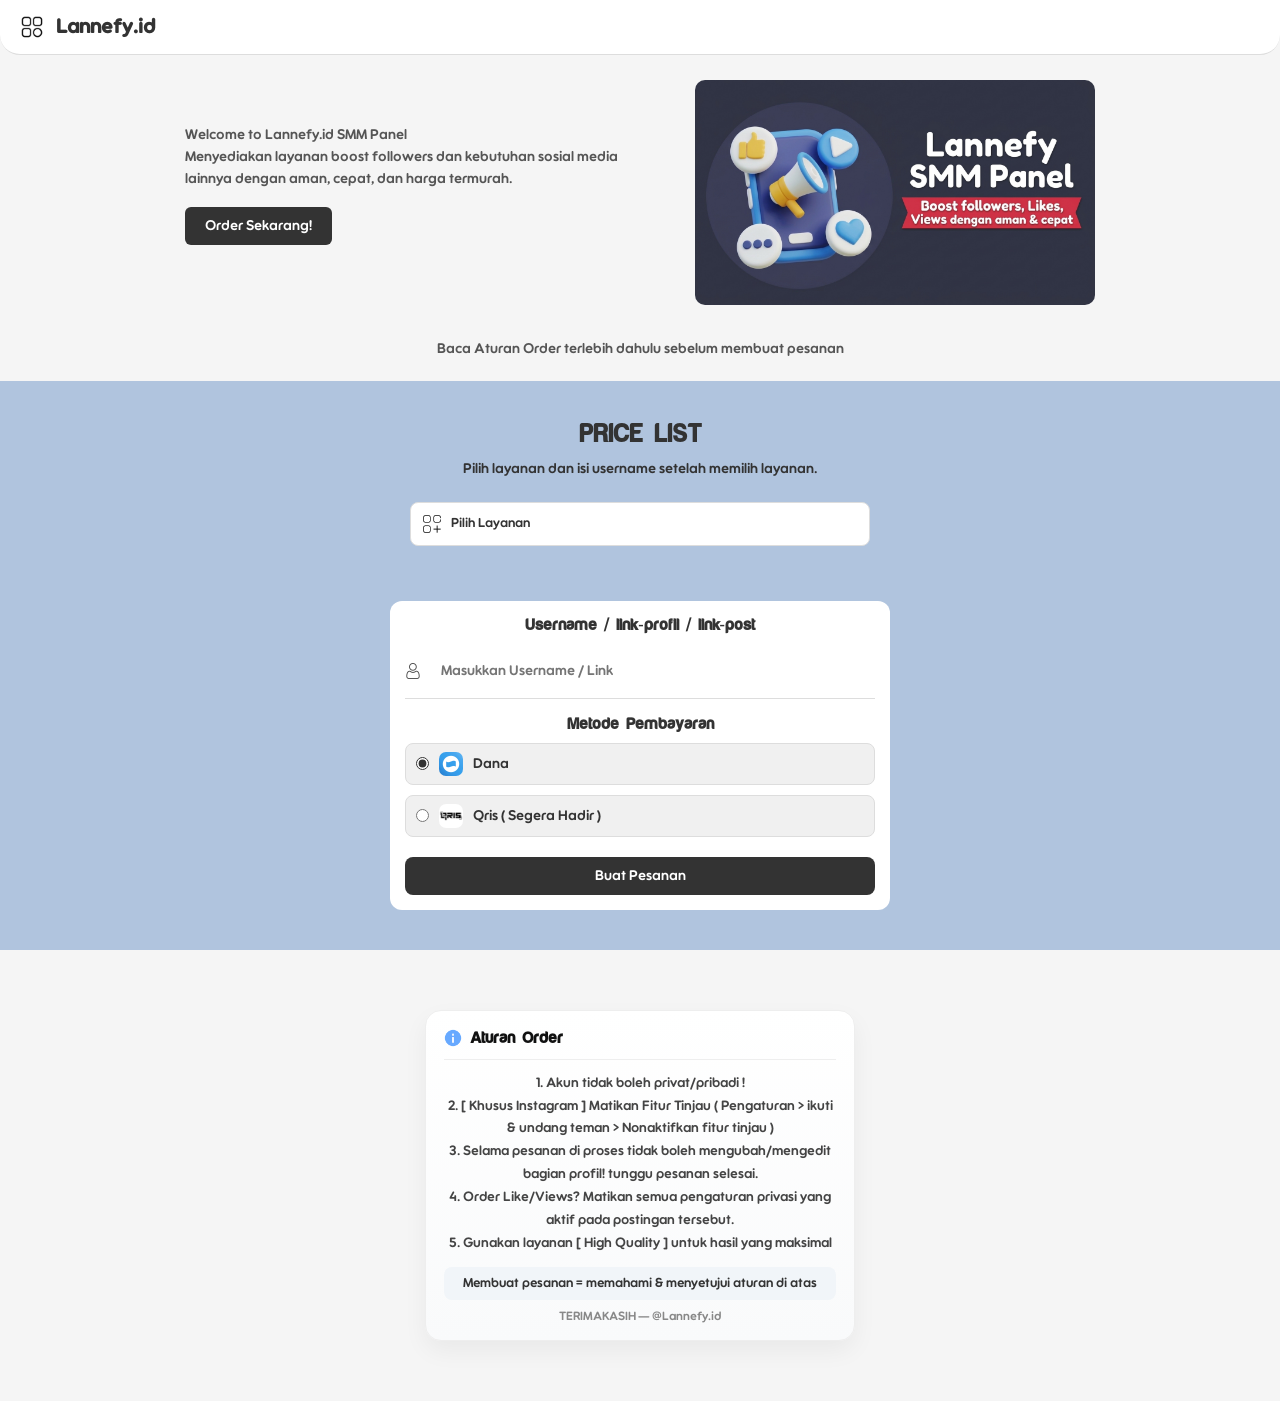
==== index.html @ aa4b80cf "Add files via upload" ====
<!DOCTYPE html>
<html lang="id">
<head>
  <meta charset="UTF-8">
  <meta name="viewport" content="width=device-width, initial-scale=1.0">
  <title>Lannefy</title>

  <link rel="stylesheet" href="styles.css">
  <link rel="stylesheet" href="css1.css">
  <link rel="stylesheet" href="css2.css">
  <link rel="stylesheet" href="css3.css">
</head>
<body>

  <!-- HEADER -->
  <header class="header">
    <div class="left">
      <img src="pict/nav.png" class="hamburger" id="menuBtn">
      <div class="logo">Lannefy.id</div>
    </div>
  </header>

  <!-- SIDEBAR -->
  <aside class="sidebar" id="sidebar">
    
    <nav class="menu">
      <a href="#home"><img src="pict/home.png"> Home</a>
      <a href="#price"><img src="pict/pricelist.png"> Price List</a>
      <a href="#aturan"><img src="pict/aturan.png"> Aturan Order</a>
     
    </nav>
  </aside>

  <!-- OVERLAY -->
  <div class="overlay" id="overlay"></div>

  <!-- CONTENT -->
  <main class="content">

    <!-- HOME -->
    <section id="home">
      <div class="hero">
        <div class="hero-text">
          <p class="desc">
            Welcome to Lannefy.id SMM Panel<br>
            Menyediakan layanan boost followers dan kebutuhan sosial media lainnya dengan aman, cepat, dan harga termurah.
          </p>
          <br>
          <div class="fake-btn">Order Sekarang!</div>
        </div>

        <div class="hero-image">
          <img src="pict/banner.png" class="hero-banner">
        </div>
      </div>
      <p class="desc">Baca Aturan Order terlebih dahulu sebelum membuat pesanan</p>
    </section>
    
    <!-- REKOMENDASI -->



    <!-- PRICE -->
    <section id="price">
      <div class="price-box">

        <h2>PRICE LIST</h2>
        <p style="font-size: 14px; margin-top:10px;">
          Pilih layanan dan isi username setelah memilih layanan.
        </p>
        <br>

        <!-- SELECT -->
        <div class="option-select" id="optionBtn">
          <img src="pict/option.png">
          <span id="selectedOption">Pilih Layanan</span>
        </div>

        <!-- DROPDOWN -->
        <div class="option-list" id="optionList">

          <div class="option-item" data-target="supercheap"><img src="pict/instagram.png"> Followers IG Super Murah (Drop+)</div>
          <div class="option-item" data-target="hq"><img src="pict/instagram.png"> Followers IG High Quality (Awet)</div>
          <div class="option-item" data-target="indo"><img src="pict/instagram.png"> Followers IG Indonesia</div>
          <div class="option-item" data-target="like"><img src="pict/instagram.png"> Likes Instagram (Awet 75-90%)</div>
          <div class="option-item" data-target="views"><img src="pict/instagram.png"> Reel Instagram views (All Video)</div>
          <div class="option-item" data-target="story"><img src="pict/instagram.png"> Story Views Instagram (Indo)</div>
          <div class="option-item" data-target="viewstt"><img src="pict/tiktok.png"> Views post TikTok</div>
          <div class="option-item" data-target="likestt"><img src="pict/tiktok.png"> Likes Post TikTok</div>
          <div class="option-item" data-target="folltt"><img src="pict/tiktok.png"> Followers TikTok S-1 (High Quality)</div>

        </div>

        <!-- PRICE LIST -->
        <div class="price-list">

          <!-- (SEMUA PRICE LIST KAMU — TIDAK DIUBAH) -->
          <!-- supercheap -->
          <div class="price-content" id="supercheap">
            <div class="price-item"><span>2.000 Followers</span><span>15.000</span></div>
            <div class="price-item"><span>3.000 Followers</span><span>17.500</span></div>
            <div class="price-item"><span>4.000 Followers</span><span>23.000</span></div>
            <div class="price-item"><span>5.000 Followers</span><span>59.000</span></div>
            <div class="price-item"><span>7.000 Followers</span><span>40.000</span></div>
            <div class="price-item"><span>10.000 Followers</span><span>56.000</span></div>
            <div class="price-item"><span>15.000 Followers</span><span>82.000</span></div>
            <div class="price-item"><span>20.000 Followers</span><span>111.000</span></div>
          </div>

          <!-- hq -->
          <div class="price-content" id="hq">
            <div class="price-item"><span>500 Followers</span><span>15.000</span></div>
            <div class="price-item"><span>1.000 Followers</span><span>18.000</span></div>
            <div class="price-item"><span>2.000 Followers</span><span>35.000</span></div>
            <div class="price-item"><span>3.000 Followers</span><span>52.000</span></div>
            <div class="price-item"><span>4.000 Followers</span><span>67.000</span></div>
            <div class="price-item"><span>5.000 Followers</span><span>83.000</span></div>
            <div class="price-item"><span>10.000 Followers</span><span>177.000</span></div>
          </div>

          <!-- indo -->
          <div class="price-content" id="indo">
            <div class="price-item"><span>200 Followers</span><span>13.000</span></div>
            <div class="price-item"><span>300 Followers</span><span>16.500</span></div>
            <div class="price-item"><span>500 Followers</span><span>26.000</span></div>
            <div class="price-item"><span>1.000 Followers</span><span>49.000</span></div>
            <div class="price-item"><span>2.000 Followers</span><span>97.000</span></div>
            <div class="price-item"><span>3.000 Followers</span><span>145.000</span></div>
            <div class="price-item"><span>5.000 Followers</span><span>255.000</span></div>
          </div>

          <!-- like -->
          <div class="price-content" id="like">
            <div class="price-item"><span>4.000 Like</span><span>13.000</span></div>
            <div class="price-item"><span>5.000 Like</span><span>15.000</span></div>
            <div class="price-item"><span>7.000 Like</span><span>19.500</span></div>
            <div class="price-item"><span>10.000 Like</span><span>27.000</span></div>
            <div class="price-item"><span>15.000 Like</span><span>41.000</span></div>
            <div class="price-item"><span>20.000 Like</span><span>55.000</span></div>
            <div class="price-item"><span>30.000 Like</span><span>81.000</span></div>
            <div class="price-item"><span>50.000 Like</span><span>140.000</span></div>
          </div>

          <!-- views -->
          <div class="price-content" id="views">
            <div class="price-item"><span>50.000 Views</span><span>13.000</span></div>
            <div class="price-item"><span>100.000 Views</span><span>17.000</span></div>
            <div class="price-item"><span>200.000 Views</span><span>34.000</span></div>
            <div class="price-item"><span>300.000 Views</span><span>51.000</span></div>
            <div class="price-item"><span>500.000 Views</span><span>85.000</span></div>
            <div class="price-item"><span>1 Juta Views</span><span>180.000</span></div>
          </div>

          <!-- story -->
          <div class="price-content" id="story">
            <div class="price-item"><span>1.500 Story Views</span><span>13.000</span></div>
            <div class="price-item"><span>2.000 Story Views</span><span>16.000</span></div>
            <div class="price-item"><span>3.000 Story Views</span><span>23.000</span></div>
            <div class="price-item"><span>4.000 Story Views</span><span>29.000</span></div>
            <div class="price-item"><span>5.000 Story Views</span><span>38.000</span></div>
          </div>

          <!-- viewstt -->
          <div class="price-content" id="viewstt">
            <div class="price-item"><span>30.000 Views</span><span>13.000</span></div>
            <div class="price-item"><span>50.000 Views</span><span>18.000</span></div>
            <div class="price-item"><span>100.000 Views</span><span>37.000</span></div>
            <div class="price-item"><span>200.000 Views</span><span>74.000</span></div>
            <div class="price-item"><span>500.000 Views</span><span>185.000</span></div>
            <div class="price-item"><span>1 Juta Views</span><span>370.000</span></div>
          </div>

          <!-- likestt -->
          <div class="price-content" id="likestt">
            <div class="price-item"><span>20.000 Like</span><span>14.000</span></div>
            <div class="price-item"><span>30.000 Like</span><span>17.000</span></div>
            <div class="price-item"><span>40.000 Like</span><span>22.000</span></div>
            <div class="price-item"><span>50.000 Like</span><span>27.000</span></div>
            <div class="price-item"><span>70.000 Like</span><span>37.000</span></div>
            <div class="price-item"><span>100.000 Like</span><span>51.000</span></div>
            <div class="price-item"><span>300.000 Like</span><span>152.000</span></div>
            <div class="price-item"><span>500.000 Like</span><span>250.000</span></div>
            <div class="price-item"><span>1 Juta Like</span><span>500.000</span></div>
          </div>

          <!-- folltt -->
          <div class="price-content" id="folltt">
            <div class="price-item"><span>350 Followers</span><span>13.000</span></div>
            <div class="price-item"><span>500 Followers</span><span>16.000</span></div>
            <div class="price-item"><span>700 Followers</span><span>21.000</span></div>
            <div class="price-item"><span>1.000 Followers</span><span>30.000</span></div>
            <div class="price-item"><span>2.000 Followers</span><span>60.000</span></div>
            <div class="price-item"><span>3.000 Followers</span><span>89.000</span></div>
            <div class="price-item"><span>5.000 Followers</span><span>150.000</span></div>
            <div class="price-item"><span>10.000 Followers</span><span>300.000</span></div>
          </div>

        </div>
      </div>
         <!-- FORM ORDER (PINDAH KE LUAR PRICE BIAR GA ERROR) -->
 <section id="order">    
  <div class="order-box">    
    <h3 class="order-title">Username / link-profil / link-post</h3>  

    <!-- USERNAME -->    
    <div class="input-group">    
      <img src="pict/username.png">    
      <input type="text" id="username" placeholder="Masukkan Username / Link">    
    </div>    

    <!-- METODE PEMBAYARAN -->    
    <br>    
    <h3 class="order-title">Metode Pembayaran</h3>    

    <div class="payment-methods">    
      <label class="payment-option">    
        <input type="radio" name="payment" value="Dana" data-logo="pict/dana.png" data-name="Dana" checked>    
        <img src="pict/dana.png"> Dana    
      </label>    
  

      <label class="payment-option">    
        <input type="radio" name="payment" value="Qris" data-logo="pict/qris.png" data-name="Qris">    
        <img src="pict/qris.png"> Qris ( Segera Hadir )  
      </label>    
    </div>    

    <!-- BUTTON -->    
    <button class="order-btn" id="orderBtn">Buat Pesanan</button>

  </div>    
</section>  

</section>    


<!-- ATURAN -->    
<section id="aturan">    
  <section id="order">    
    <div class="order-box">    

      <h1 class="aturan-title">
        <img src="pict/info.png" alt="info">
        Aturan Order
      </h1>    

      <hr>    

      <p class="aturan-list">
        1. Akun tidak boleh privat/pribadi !<br>    
        2. [ Khusus Instagram ] Matikan Fitur Tinjau ( Pengaturan > ikuti & undang teman > Nonaktifkan fitur tinjau ) <br>    
        3. Selama pesanan di proses tidak boleh mengubah/mengedit bagian profil! tunggu pesanan selesai. <br>    
        4. Order Like/Views? Matikan semua pengaturan privasi yang aktif pada postingan tersebut.  <br>
        5. Gunakan layanan [ High Quality ] untuk hasil yang maksimal        
        
      </p>    

      <p class="aturan-note">
        Membuat pesanan = memahami & menyetujui aturan di atas
      </p>    

      <p class="aturan-footer">
        TERIMAKASIH — @Lannefy.id
      </p>    

    </div>
  </section>
</section>

</main>    


<!-- POPUP -->
<div class="popup" id="popup">    
  <div class="popup-box">  

    <div class="popup-header">    
      <img src="pict/detail.png" alt="Detail">    
      <span>Detail Pesanan</span>    
    </div>    

    <!-- ROWS DETAIL -->    
    <div class="popup-row">    
      <span class="label">Username</span>    
      <span class="value" id="detailUser">-</span>    
    </div>    

    <div class="popup-row">    
      <span class="label">Layanan</span>    
      <span class="value" id="detailService">-</span>    
    </div>    

    <div class="popup-row">    
      <span class="label">Pesanan</span>    
      <span class="value" id="detailPrice">-</span>    
    </div>    

    <div class="popup-row">    
      <span class="label">Metode Pembayaran</span>    
      <span class="value" id="detailPayment">-</span>    
    </div>    

    <div class="divider"></div>    

    <!-- TOTAL -->    
    <div class="popup-total">    
      <div class="total-left">    
        <img src="pict/total.png" alt="Total">    
        <span>Total</span>    
      </div>    
      <span id="detailTotal">0</span>    
    </div>    

    <!-- ACTION BUTTON -->    
    <div class="popup-action">    
      <button class="btn-cancel" id="cancelBtn">Ulangi</button>    
      <button class="btn-confirm" id="confirmBtn">Konfirmasi</button>    
    </div>    

  </div>    
</div>

  <script src="script.js"></script>
</body>
</html>
---- styles.css ----
* {
  margin: 0;
  padding: 0;
  box-sizing: border-box;
}

body {
  font-family: "bagus", sans-serif;
  background: #f5f5f5;
  color: #333;
}

/* FONT */
@font-face {
  font-family: "estetik";
  src: url("font/estetik.otf");
}

@font-face {
  font-family: "bagus";
  src: url("font/bagus.otf");
}

h1, h2, h3 {
  font-family: "estetik";
}
---- css1.css ----
/* HEADER */
.header {
  position: fixed;   /* bikin nempel */
  top: 0;
  left: 0;
  width: 100%;
  border-radius:  0px 0px 20px 20px;
  display: flex;
  align-items: center;
  padding: 15px 20px;
  background: #ffffff;
  border-bottom: 1px solid #ddd;

  z-index: 2000; /* di atas semua */
}

.left {
  display: flex;
  align-items: center;
  gap: 12px;
}

.logo {
  font-size: 20px;
  font-weight: bold;
  
}

/* HAMBURGER */
.hamburger {
  width: 24px;
  cursor: pointer;
  transition: transform 0.4s ease;
}

/* ANIMASI ROTATE */
.hamburger.active {
  transform: rotate(90deg);
}

/* SIDEBAR */
.sidebar {
  position: fixed;
  top: 0;
  left: -70%;
  width: 70%;
  height: 100%;
  background: #ffffff;
 border-radius: 0px 25px 25px 0px;
  transition: left 0.3s ease;

  z-index: 3000; /* lebih tinggi dari header */
}

.sidebar.show {
  left: 0;
}

/* MENU */
.menu {
  display: flex;
  flex-direction: column;
  padding: 20px;
  margin-top: 50px;
}

/* MENU ITEM + ICON */
.menu a {
  display: flex;
  align-items: center;
  gap: 10px;

  padding: 12px 10px;
  text-decoration: none;
  color: #333;

  border-bottom: 1px solid #eaeaea; /* garis tipis */
}


/* ACTIVE MENU */
.menu a.active {
  background: #f0f0f0;
}

/* ICON */
.menu a img {
  width: 16px;
  height: 16px;
  filter: brightness(0) saturate(100%) invert(20%);
}

/* HOVER */
.menu a:hover {
  background: #f0f0f0;
}

/* OVERLAY FULL (FIX BUG) */
.overlay {
  position: fixed;
  top: 0;
  left: 0;
  width: 100%;
  height: 100%;
  background: rgba(0,0,0,0.2);

  opacity: 0;
  pointer-events: none;
  transition: 0.3s;
  z-index: 2500;
}

.overlay.show {
  opacity: 1;
  pointer-events: all;
}

.content {
  padding-top: 10px; /* sesuaikan tinggi header */
  text-align: center;
}

/* SCROLL SMOOTH */
html {
  scroll-behavior: smooth;
}

/* SECTION */
section {
  padding: 20px 20px;
  
}

/* BIAR ADA JARAK HEADER */
section {
  scroll-margin-top: 80px;
}
---- css2.css ----
/* HERO */
.hero {
  display: flex;
  flex-direction: column;
  align-items: center;
  padding: 30px 15px;
  text-align: center;
}

/* URUTAN MOBILE */
.hero-image {
  order: 1; /* banner dulu */
  margin-bottom: 15px;
}

.hero-text {
  order: 2; /* text setelah banner */
  max-width: 500px;
}

/* TEXT */
.desc {
  font-size: 14px;
  color: #555;
  line-height: 1.6;
}

/* BANNER */
.hero-banner {
  width: 100%;
  max-width: 400px;
  border-radius: 10px;
  margin-top: 20px;
}

/* BUTTON */
.fake-btn {
  display: inline-block;
  padding: 12px 20px;
  background: #333;
  color: #fff;
  border-radius: 6px;
  font-size: 14px;
  cursor: default;
  user-select: none;
}

/* DESKTOP MODE */
@media (min-width: 900px) {
  .hero {
    flex-direction: row;
    justify-content: center;
    align-items: center;
    gap: 60px;
    text-align: left;
  }

  /* BALIK URUTAN */
  .hero-text {
    order: 1;
    max-width: 450px;
  }

  .hero-image {
    order: 2;
    margin-bottom: 0;
  }
}

/* WRAPPER */
.price-box {
  max-width: 500px;
  margin: auto;
  padding: 20px;
  display: flex;
  flex-direction: column;
  gap: 5px; /* ✨ jarak antar elemen lebih rapat */
}

/* SELECT */
.option-select {
  display: flex;
  align-items: center;
  gap: 10px;
  margin-bottom: 0; /* rapat ke form */
  background: #fff;
  border: 1px solid #ddd;
  padding: 12px;
  border-radius: 8px;
  cursor: pointer;
}

.option-select img {
  width: 18px;
}

/* DROPDOWN */
.option-list {
  display: none;
  margin-top: 5px;
  border: 1px solid #ddd;
  border-radius: 8px;
  overflow: hidden;
  background: #fff;
}

.option-item {
  padding: 12px;
  font-size: 14px;
  border-bottom: 1px solid #eee;
  cursor: pointer;
}

.option-item:hover {
  background: #f5f5f5;
}

/* PRICE LIST */
.price-list {
  margin-top: 10px; /* rapat ke form */
}

.price-content {
  display: none;
  background: #fff;
  border: 1px solid #ddd;
  border-radius: 8px;
  overflow: hidden;
}

/* ITEM */
.price-item {
  padding: 12px;
  font-size: 14px;
  border-bottom: 1px solid #eee;
  cursor: pointer;
  transition: 0.2s;
  display: flex;
  justify-content: space-between;
  align-items: center;
}

.price-item:hover {
  background: #f5f5f5;
}

/* ACTIVE ITEM */
.price-item.active {
  background: #333;
  color: #fff;
}

/* SELECTED OPTION */
#selectedOption {
  font-size: 13px;
}

/* ALIGNMENT */
.option-select,
.option-list,
.option-item,
.price-content,
.price-item {
  text-align: left;
}

/* BIAR HARGA LEBIH MENONJOL */
.price-item span:last-child {
  font-weight: 600;
}

.option-item {
  display: flex;
  align-items: center;
  gap: 10px;
}

.option-item img {
  width: 18px;
  height: 18px;
  object-fit: contain;
}

/* ORDER FORM */
/* WRAPPER */
.order-box {
  max-width: 500px;
  margin: 0 auto; /* rapat ke atas */
  padding: 15px;
  background: #fff;
  border-radius: 12px;
}

/* TITLE */
.order-title {
  font-size: 16px;
  font-weight: bold;
  margin-bottom: 10px; /* rapat ke input */
}

/* INPUT GROUP */
.input-group {
  display: flex;
  align-items: center;
  gap: 10px;
  padding: 10px 0;
  border-bottom: 1px solid #ddd;
}

.input-group img {
  width: 16px;
  opacity: 0.7;
}

/* INPUT */
.input-group input {
  border: none;
  outline: none;
  width: 100%;
  font-size: 14px;
  font-family: inherit; /* ✨ font selaras */
  color: #111;
  background: #fff;
  padding: 10px;
  border-radius: 8px;
}

/* BUTTON ORDER */
.order-btn {
  width: 100%;
  margin-top: 10px; /* lebih rapat */
  padding: 12px;
  background: #333;
  color: #fff;
  border: none;
  border-radius: 8px;
  font-size: 14px;
  font-family: inherit; /* ✨ font selaras */
  font-weight: 500;
  cursor: pointer;
  transition: 0.2s;
}

/* HOVER */
.order-btn:hover {
  background: #000;
}

.input-group:focus-within {
  border-bottom: 1px solid #333;
}

/* POPUP */
.popup {
  position: fixed;
  top: 0;
  left: 0;
  width: 100%;
  height: 100%;
  background: rgba(0,0,0,0.2);
  display: none;
  justify-content: center;
  align-items: center;
  z-index: 2000;
}

/* BOX */
.popup-box {
  width: 90%;
  max-width: 380px;
  background: #fff;
  padding: 20px;
  border-radius: 12px;
  font-size: 14px;
  font-family: inherit; /* ✨ font popup selaras */
}

/* HEADER */
.popup-header {
  display: flex;
  align-items: center;
  gap: 8px;
  font-weight: bold;
  margin-bottom: 15px;
}

.popup-header img {
  width: 18px;
}

/* ROW */
/* =========================
   FIX POPUP ALIGNMENT FULL
========================= */

/* POPUP DETAIL PESANAN */
/* Popup row: label kiri, value kanan */
.popup-row {
  display: flex;
  justify-content: space-between;
  align-items: center;
  margin: 8px 0;
}

.popup-row .label {
  font-weight: 500;
}

/* =========================
   FIX TEXT PANJANG DI POPUP
========================= */
.popup-row .value {
  max-width: 60%; /* biar ga nabrak kiri */
  text-align: right;

  word-break: break-word;      /* pecah kata panjang */
  overflow-wrap: anywhere;     /* modern fix */
  white-space: normal;         /* biar bisa turun baris */
}

/* Value image (payment logo) */
.popup-row .value img {
  width: 20px;
  height: 20px;
  object-fit: contain;
  border-radius: 5px;
}

/* DIVIDER */
.divider {
  border-top: 1px dashed #ccc;
  margin: 12px 0;
}

/* TOTAL */
.popup-total {
  display: flex;
  justify-content: space-between;
  align-items: center;
  font-weight: bold;
  margin-bottom: 15px;
}

.total-left {
  display: flex;
  align-items: center;
  gap: 6px;
}

.total-left img {
  width: 16px;
}

/* BUTTON POPUP */
.popup-action {
  display: flex;
  gap: 10px;
}

.btn-cancel {
  flex: 1;
  padding: 10px;
  background: #eee;
  border: none;
  border-radius: 6px;
  font-family: inherit; /* ✨ font selaras */
  font-size: 14px;
}

.btn-confirm {
  flex: 1;
  padding: 10px;
  background: #333;
  color: #fff;
  border: none;
  border-radius: 6px;
  font-family: inherit; /* ✨ font selaras */
  font-size: 14px;
}

/* LOCK SCROLL */
/* BLUR BACKGROUND */
body.blur main {
  filter: blur(4px);
  pointer-events: none;
  user-select: none;
}

body.lock {
  overflow: hidden;
}

.main-wrapper {
  transition: 0.3s;
}

.main-wrapper.blur {
  filter: blur(4px);
  transform: scale(1.01);
}

/* PAYMENT METHODS */
.payment-methods {
  display: flex;
  flex-direction: column;
  gap: 10px;
  margin: 10px 0; /* rapat ke input dan tombol */
}

.payment-option {
  display: flex;
  align-items: center;
  gap: 10px;
  cursor: pointer;
  font-size: 14px;
  padding: 8px 10px;
  border: 1px solid #ddd;
  border-radius: 8px;
  background: #f0f0f0;
  transition: 0.2s;
}

.payment-option img {
  width: 24px;
  height: 24px;
  border-radius: 7px;
  object-fit: contain;
}

.payment-option:hover {
  background: #f0f0f0;
}

.payment-option input[type="radio"] {
  accent-color: #333;
}

/* POPUP DETAIL PESANAN - RAPIH */
.popup-row.payment-row {
  display: flex;
  align-items: center;
  gap: 10px;
  margin: 8px 0;
}

.popup-row.payment-row img {
  width: 20px;
  height: 20px;
  border-radius: 7px;
  object-fit: contain;
  vertical-align: middle;
}

.popup-row.payment-row span {
  display: flex;
  align-items: center;  /* ✅ fix vertikal align */
  gap: 6px;             /* jarak icon dan text */
  font-size: 14px;
}

/* =========================
   FIX POPUP PAYMENT ALIGNMENT
========================= */
.popup-row.payment-row img {
  vertical-align: middle; /* fallback */
}

#price {
  background: lightsteelblue;
}
---- css3.css ----
/* =========================
   ATURAN ORDER - MODERN CLEAN
========================= */
#aturan {
  padding: 20px 15px;
  margin: 20px auto;
  max-width: 500px;
}

/* CARD */
#aturan .order-box {
  background: linear-gradient(180deg, #ffffff, #f9fafb);
  border-radius: 16px;
  padding: 18px;
  border: 1px solid #eee;
  box-shadow: 0 10px 25px rgba(0,0,0,0.05);
  transition: 0.25s ease;
}

#aturan .order-box:hover {
  transform: translateY(-2px);
  box-shadow: 0 15px 35px rgba(0,0,0,0.08);
}

/* TITLE + ICON */
.aturan-title {
  display: flex;
  align-items: center;
  gap: 8px;
  font-size: 16px;
  font-weight: 600;
  color: #111;
}

.aturan-title img {
  width: 18px;
  height: 18px;
  opacity: 0.8;
}

/* GARIS */
#aturan hr {
  border: none;
  border-top: 1px solid #eee;
  margin: 12px 0;
}

/* LIST */
.aturan-list {
  font-size: 13.5px;
  line-height: 1.7;
  color: #444;
}

/* NOTE */
.aturan-note {
  margin-top: 12px;
  padding: 10px;
  background: #f1f5f9;
  border-radius: 8px;
  font-size: 13px;
  color: #333;
  text-align: center;
}

/* FOOTER */
.aturan-footer {
  margin-top: 10px;
  font-size: 12px;
  text-align: center;
  color: #888;
}

/* =========================
   REKOMENDASI SECTION
========================= */
#recommendation {
  padding: 20px 15px;
  display: flex;
  justify-content: center;
}

.recom-box {
  width: 100%;
  max-width: 500px;
}

/* HEADER */
.recom-header {
  display: flex;
  align-items: center;
  justify-content: center; /* INI KUNCINYA */
  gap: 8px;
  margin-bottom: 12px;
  text-align: center;
}

.recom-header img {
  width: 20px;
}

.recom-header h3 {
  font-size: 16px;
  font-weight: 600;
  align-items: center;
  color: #fff;
}

/* LIST */
.recom-list {
  display: flex;
  flex-direction: column;
  gap: 10px;
}

/* ITEM */
.recom-item {
  display: flex;
  align-items: center;
  gap: 12px;
  background: #fff;
  padding: 12px;
  border-radius: 12px;
  cursor: pointer;

  box-shadow: 0 8px 20px rgba(0,0,0,0.05);
  transition: 0.25s ease;
}

.recom-item:hover {
  transform: translateY(-2px);
  box-shadow: 0 12px 25px rgba(0,0,0,0.08);
}

/* ICON */
.recom-item img {
  width: 20px;
  height: 20px;
  border-radius: 10px;
}

/* TEXT */
.recom-text h4 {
  font-size: 14px;
  margin: 0;
}

.recom-text p {
  font-size: 12px;
  color: #666;
  margin: 2px 0 0;
}

#recommendation { 
  background: lightslategrey;
}
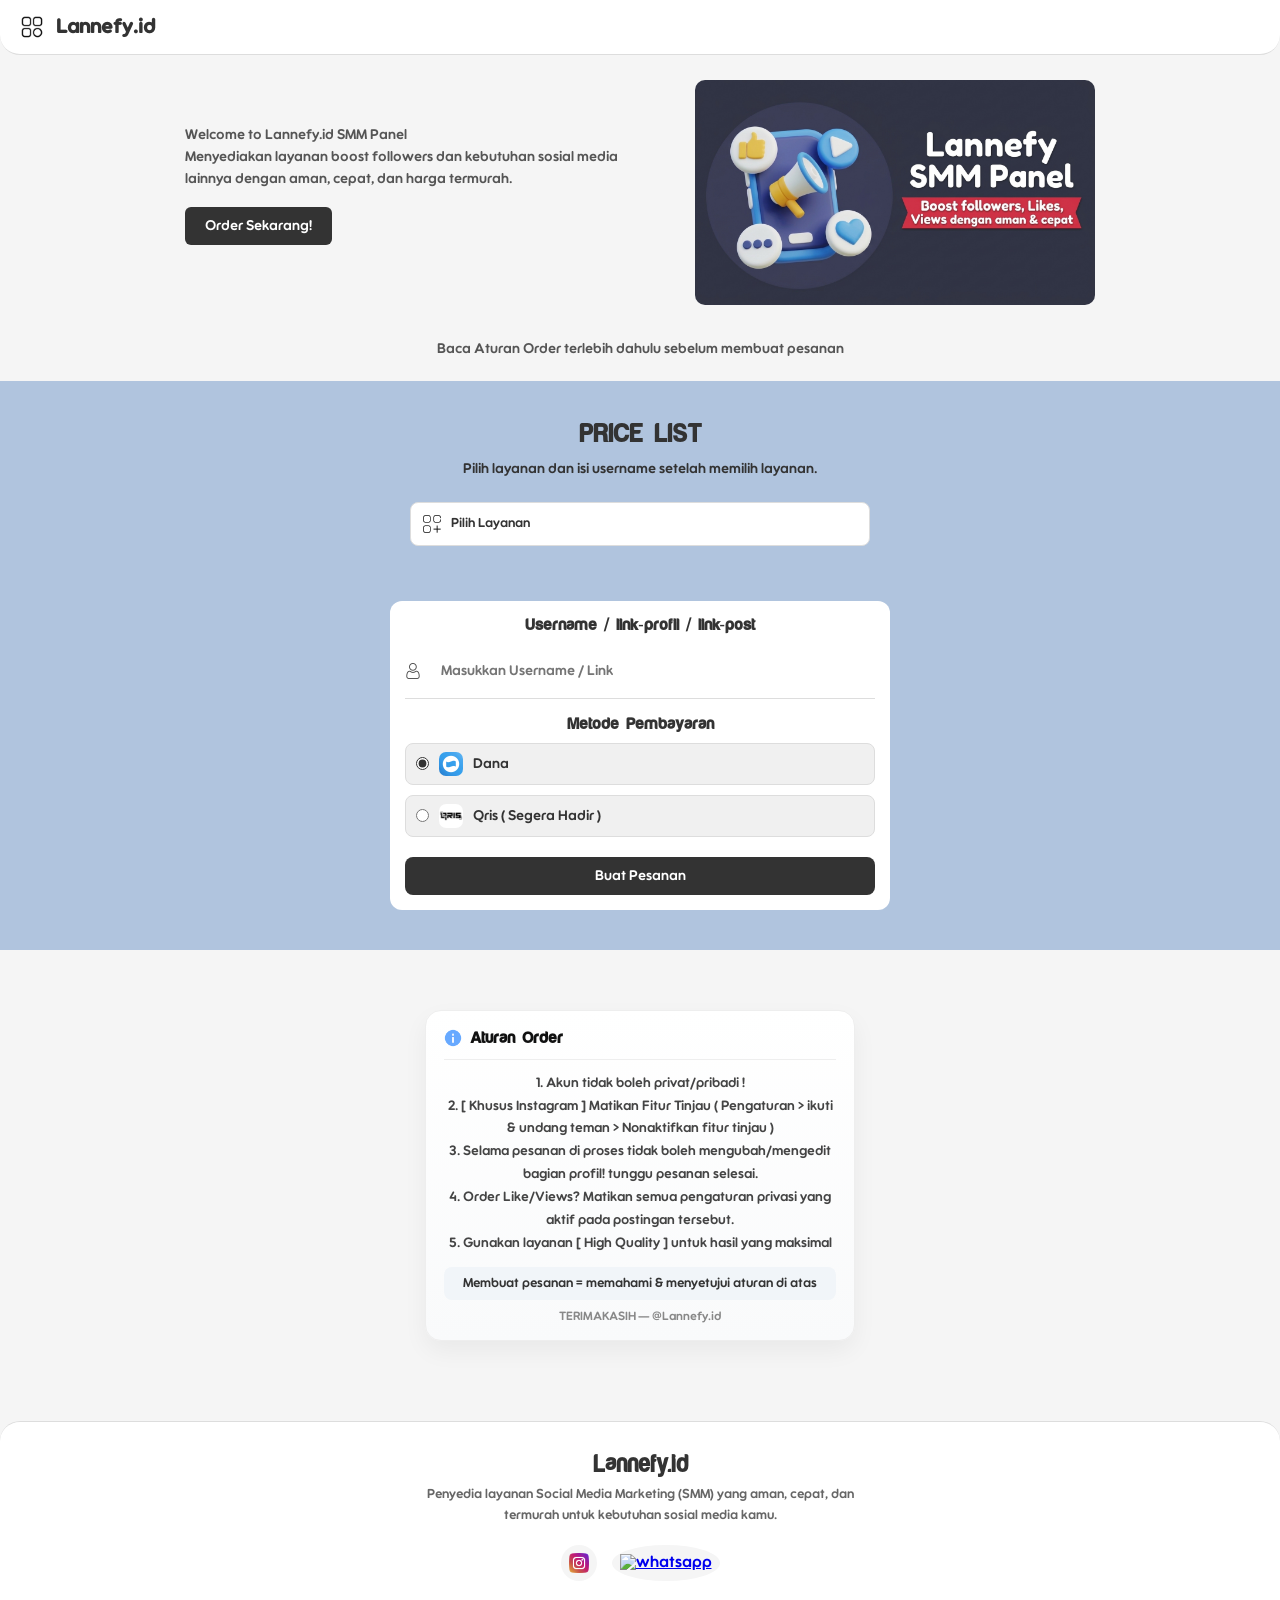
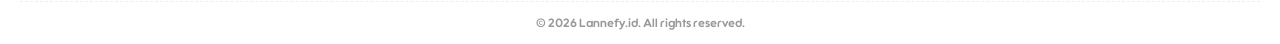
==== commit 31166982: "Add files via upload" ====
--- a/index.html
+++ b/index.html
@@ -267,6 +267,23 @@
   </section>
 </section>
 
+       <footer class="footer">
+      <div class="footer-content">
+        <h2 class="footer-logo">Lannefy.id</h2>
+        <p class="footer-desc">Penyedia layanan Social Media Marketing (SMM) yang aman, cepat, dan termurah untuk kebutuhan sosial media kamu.</p>
+        
+        <div class="footer-social">
+          <a href="https://www.instagram.com/lannefy.id?igsh=MWJ1bHBzd2xjNGZhdA==" target="_blank"><img src="pict/instagram.png" alt="Instagram Lannefy"></a>
+          <a href="#" target="_blank"><img src="pict/wa.png" alt="whatsapp"></a>
+        </div>
+      </div>
+      
+      <div class="footer-bottom">
+        <p>&copy; 2026 Lannefy.id. All rights reserved.</p>
+      </div>
+    </footer>
+ 
+    
 </main>    
 
 
--- a/css3.css
+++ b/css3.css
@@ -153,4 +153,72 @@
 
 #recommendation { 
   background: lightslategrey;
-}+}
+
+/* =========================
+   FOOTER
+========================= */
+.footer {
+  background: #ffffff;
+  border-top: 1px solid #ddd;
+  padding: 30px 20px 15px;
+  margin-top: 40px;
+  text-align: center;
+  border-radius: 20px 20px 0 0; /* Biar ujung atasnya agak melengkung manis */
+}
+
+.footer-content {
+  max-width: 500px;
+  margin: 0 auto;
+}
+
+.footer-logo {
+  font-family: "estetik", sans-serif;
+  font-size: 22px;
+  color: #333;
+  margin-bottom: 8px;
+}
+
+.footer-desc {
+  font-size: 13px;
+  color: #666;
+  line-height: 1.6;
+  margin-bottom: 18px;
+  padding: 0 10px;
+}
+
+.footer-social {
+  display: flex;
+  justify-content: center;
+  gap: 15px;
+  margin-bottom: 20px;
+}
+
+.footer-social a {
+  display: inline-block;
+  background: #f5f5f5;
+  padding: 8px;
+  border-radius: 50%; /* Bikin background bulat untuk ikon */
+  transition: 0.3s ease;
+}
+
+.footer-social a img {
+  width: 20px;
+  height: 20px;
+  object-fit: contain;
+  vertical-align: middle;
+}
+
+
+
+.footer-social a:hover {
+  background: #e0e0e0;
+  transform: translateY(-3px); /* Efek melompat kecil saat disentuh */
+}
+
+.footer-bottom {
+  border-top: 1px dashed #eee;
+  padding-top: 15px;
+  font-size: 12px;
+  color: #999;
+}
